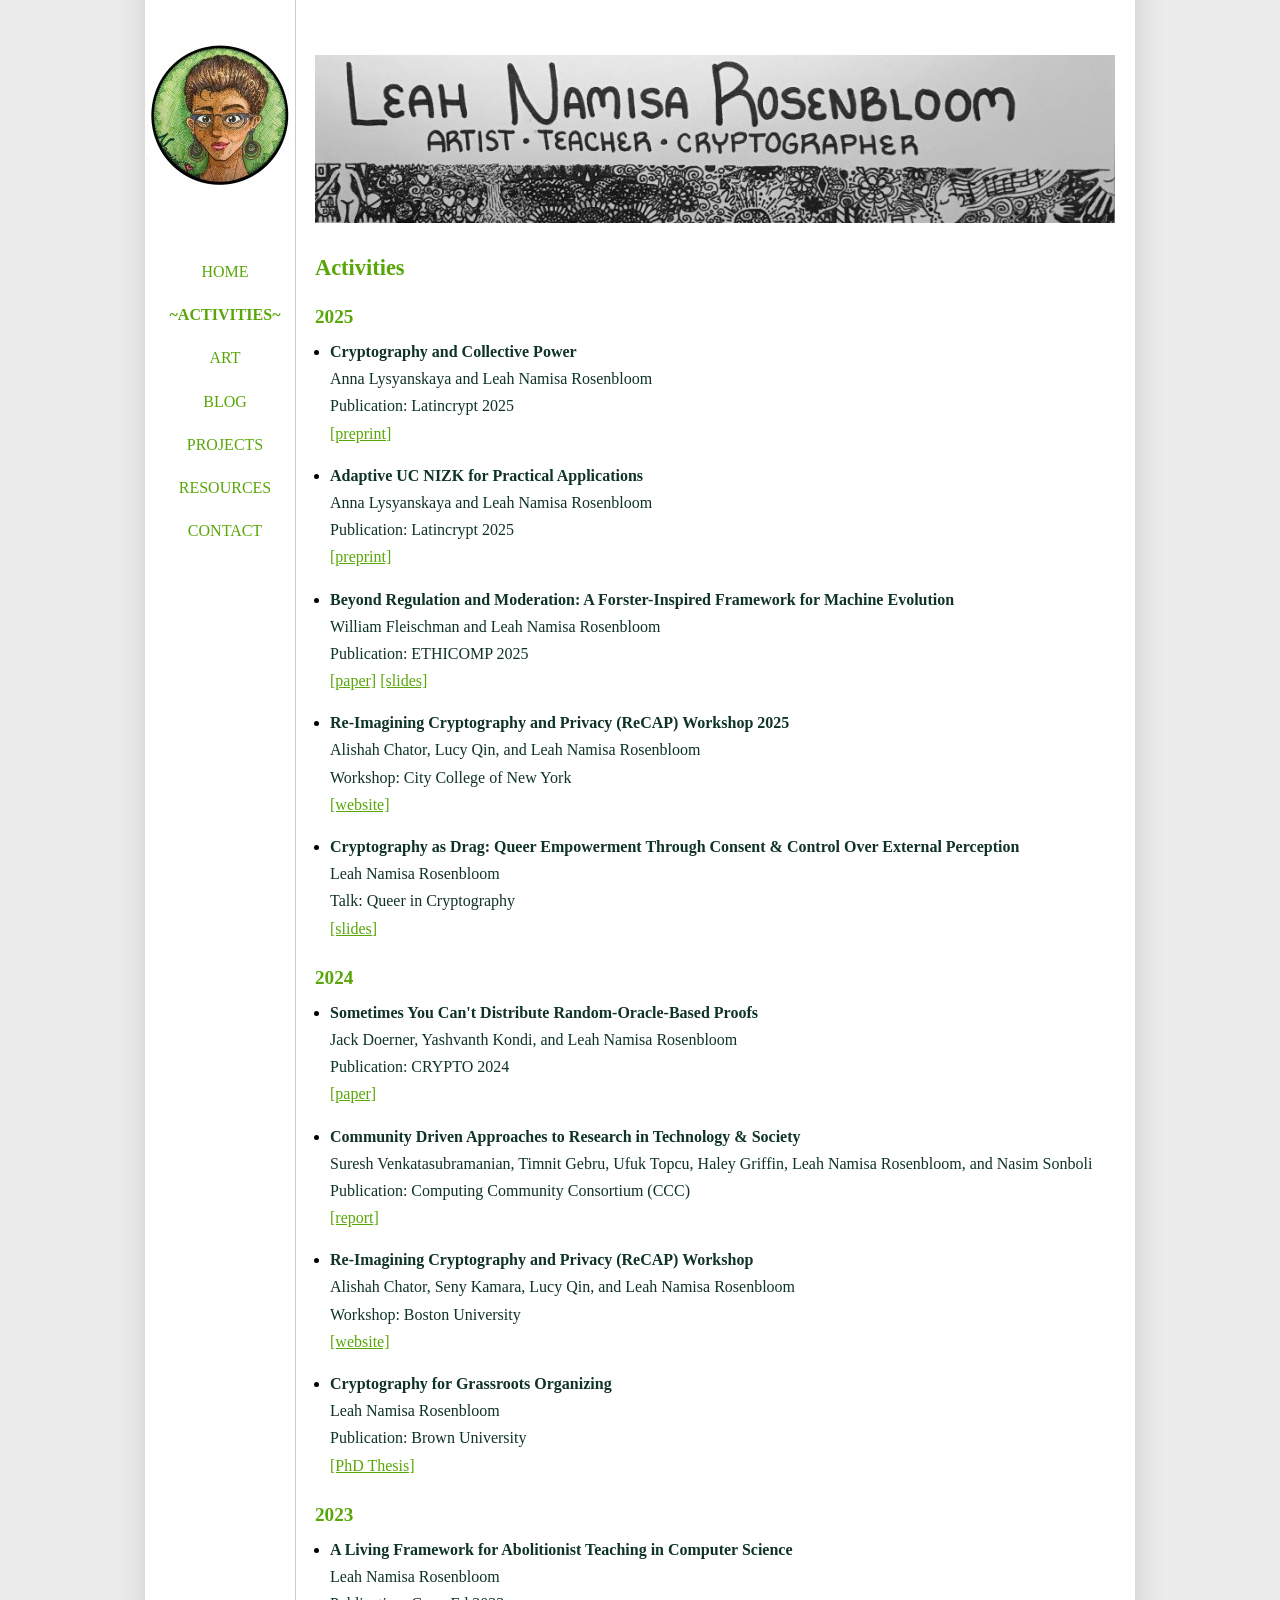
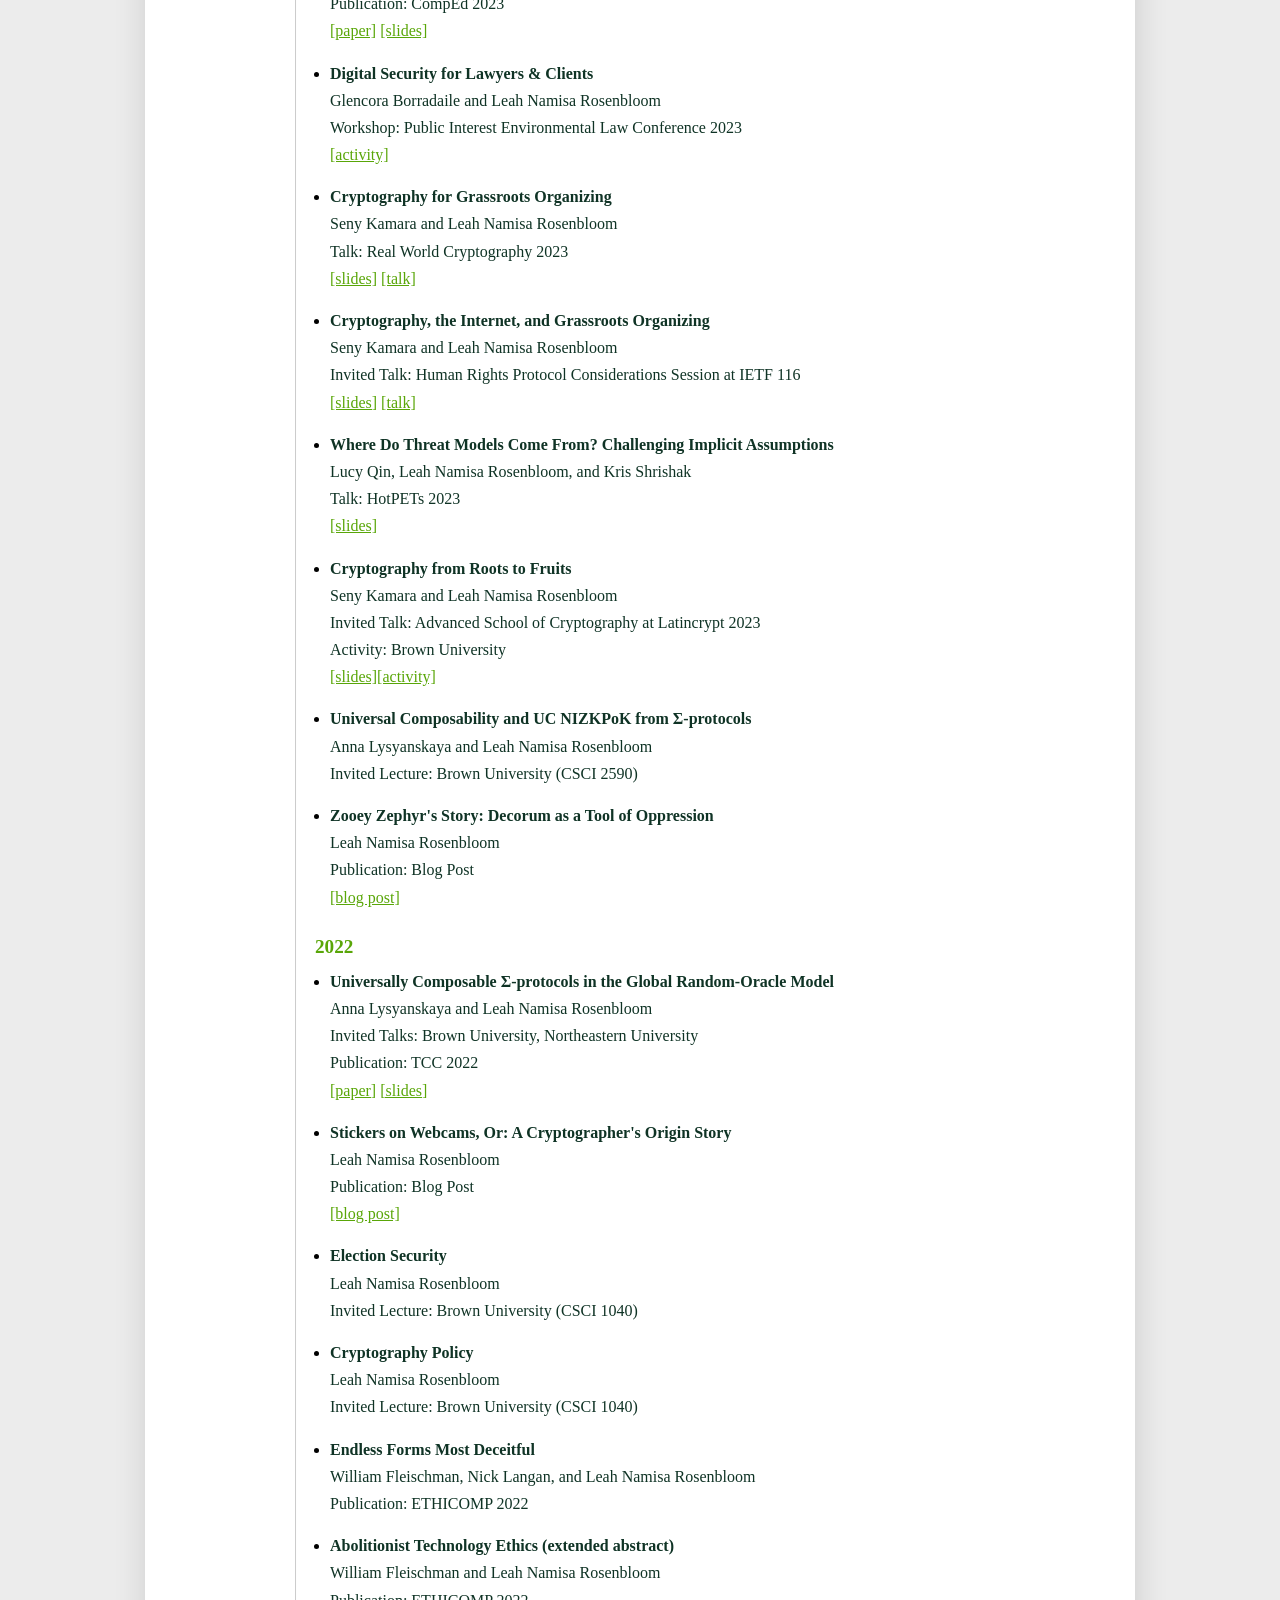
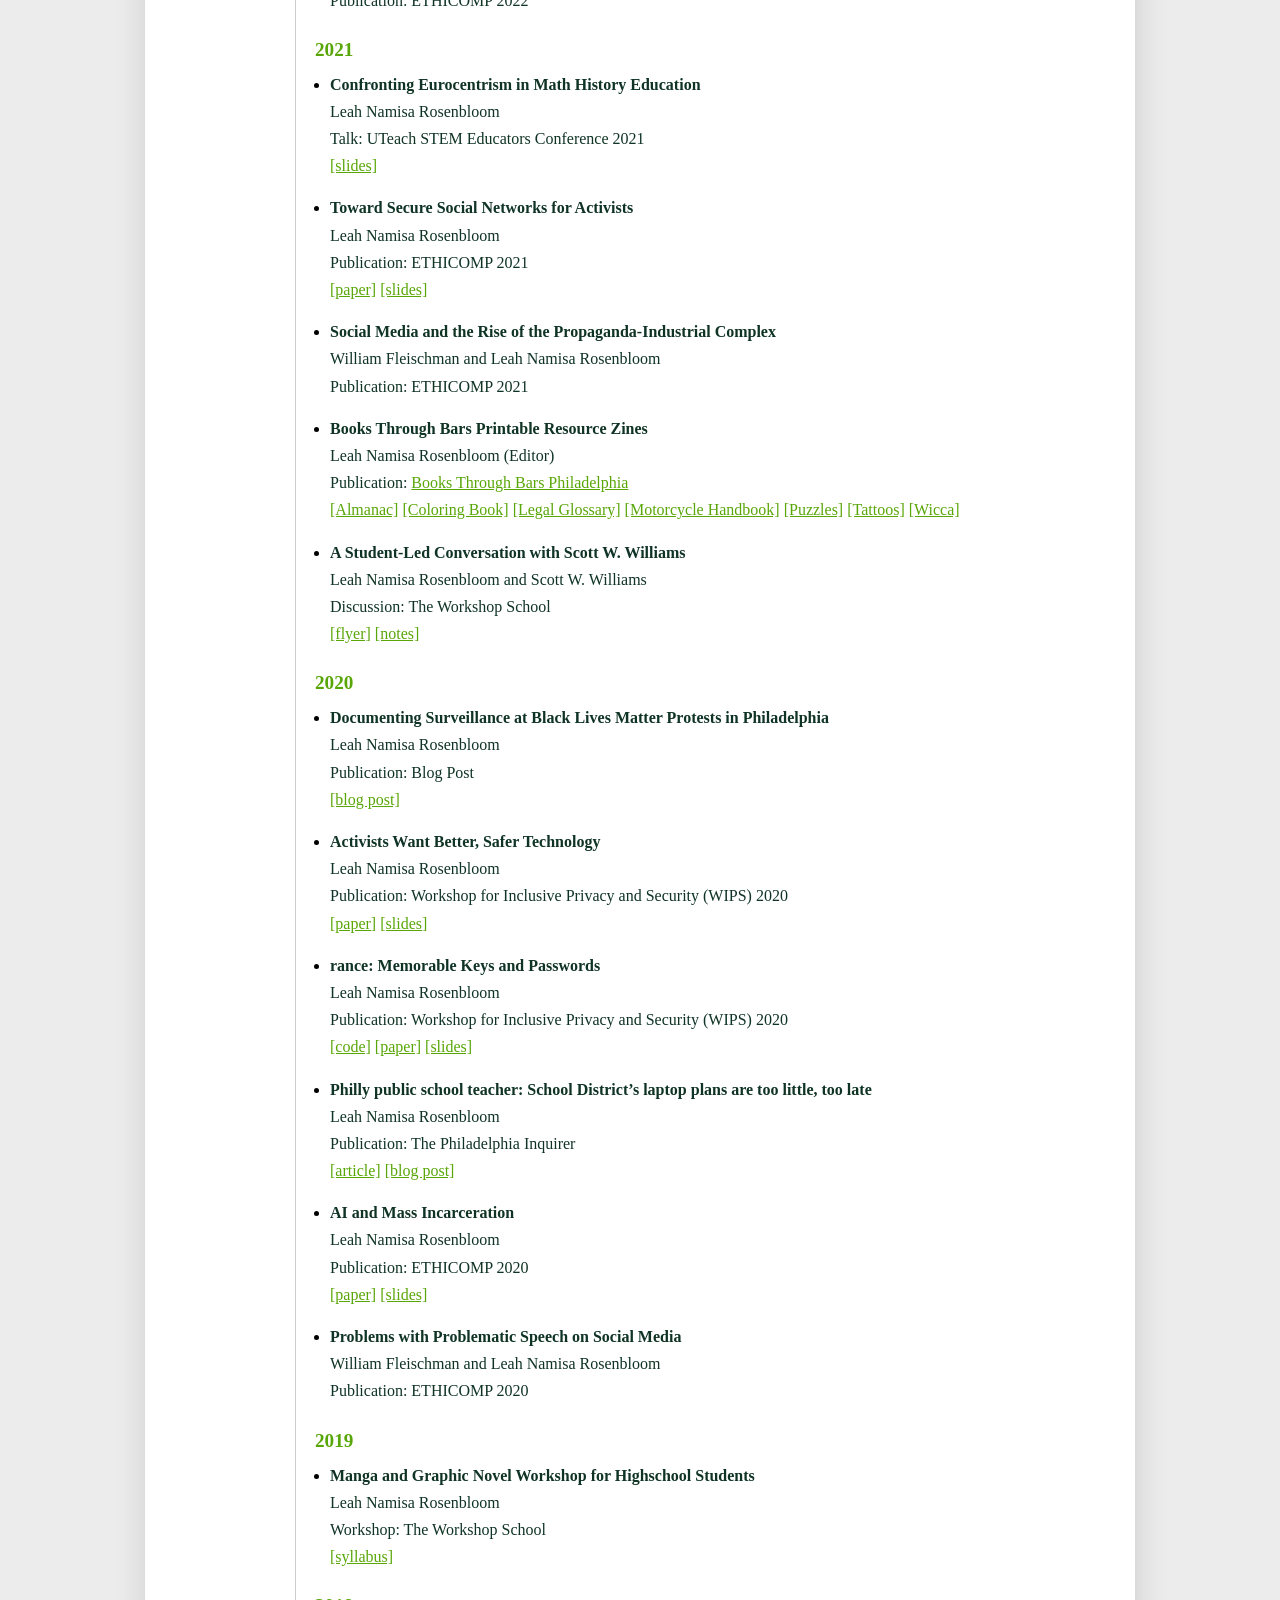
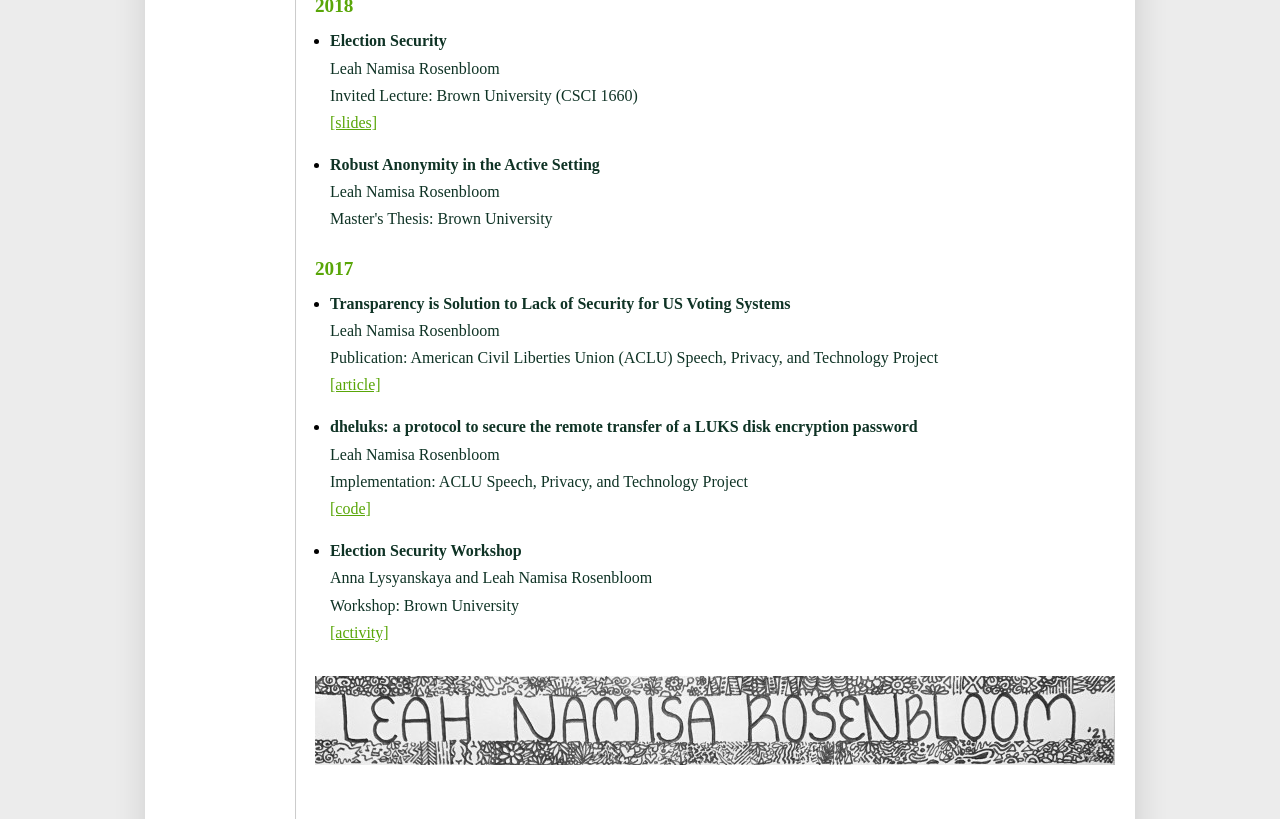
==== activities.html @ 96653c98 "first" ====
<!DOCTYPE html PUBLIC "-//W3C//DTD XHTML 1.0 Strict//EN" "http://www.w3.org/TR/xhtml1/DTD/xhtml1-strict.dtd">
<html xmlns="http://www.w3.org/1999/xhtml" xml:lang="en" lang="en">
<head>
<title>Activities</title>
<meta http-equiv="Content-Type" content="text/html; charset=utf-8" />
<link rel="stylesheet" type="text/css" href="styles/style.css" media="screen" title="style (screen)" />
</head>
<body>
<div id="wrap"> <img class="topleft" src="images/namisalogo.jpeg" alt=""/>
  <div class="head"><img class="center" src="images/headerpicresize.jpeg" alt=""/></div>
   <div id="nav">
    <div class="menu">
      <ul class="null">
        <li><a href="index.html">HOME</a></li>
        <li><a href="activities.html"><b>~ACTIVITIES~</b></a></li>
        <li><a href="art.html">ART</a></li>
        <li><a href="blog.html">BLOG</a></li>
        <li><a href="projects.html">PROJECTS</a></li>
        <li><a href="resources.html">RESOURCES</a></li>
        <li><a href="contact.html">CONTACT</a><li>
      </ul>
    </div>
  </div>
  <div id="main">
    <h1>Activities</h1>
      <div>
	<h2>2025</h2>
	<ul>
           <li> <p class="main"><b>Cryptography and Collective Power</b> 
		<br> Anna Lysyanskaya and Leah Namisa Rosenbloom 
		<br> Publication: Latincrypt 2025 
		<br> <a href="https://eprint.iacr.org/2024/1602.pdf">[preprint]</a></p>
           <li> <p class="main"><b>Adaptive UC NIZK for Practical Applications</b> 
		<br> Anna Lysyanskaya and Leah Namisa Rosenbloom 
		<br> Publication: Latincrypt 2025 
		<br> <a href="https://eprint.iacr.org/2022/1484.pdf">[preprint]</a></p>
           <li> <p class="main"><b>Beyond Regulation and Moderation: A Forster-Inspired Framework for Machine Evolution</b> 
		<br> William Fleischman and Leah Namisa Rosenbloom 
		<br> Publication: ETHICOMP 2025 
		<br> <a href="https://link.springer.com/chapter/10.1007/978-3-032-01429-0_42">[paper]</a> 
		<a href="files/Beyond_Regulation_Moderation_ETHICOMP25_condensed_slides">[slides]</a></p>
           <li> <p class="main"><b>Re-Imagining Cryptography and Privacy (ReCAP) Workshop 2025</b> 
		<br> Alishah Chator, Lucy Qin, and Leah Namisa Rosenbloom 
		<br> Workshop: City College of New York  
		<br> <a href="https://recapworkshop.online/">[website]</a>
		<!--<a href="">[opening remarks]</a>--></p>
           <li> <p class="main"><b>Cryptography as Drag: Queer Empowerment Through Consent & Control Over External Perception</b> 
		<br> Leah Namisa Rosenbloom 
		<br> Talk: Queer in Cryptography  
		<br> <a href="files/Crypto_as_Drag_consendsed_slides.pdf">[slides]</a></p>
	</ul>
	<h2>2024</h2>
	<ul>
           <li> <p class="main"><b>Sometimes You Can't Distribute Random-Oracle-Based Proofs</b> 
		<br> Jack Doerner, Yashvanth Kondi, and Leah Namisa Rosenbloom 
		<br> Publication: CRYPTO 2024 
		<br> <a href="https://eprint.iacr.org/2023/1381">[paper]</a></p>
           <li> <p class="main"><b>Community Driven Approaches to Research in Technology & Society</b> 
		<br> Suresh Venkatasubramanian, Timnit Gebru, Ufuk Topcu, Haley Griffin, Leah Namisa Rosenbloom, and Nasim Sonboli 
		<br> Publication: Computing Community Consortium (CCC) 
		<br> <a href="https://cra.org/ccc/wp-content/uploads/sites/2/2024/03/CDARTS-Workshop-Report_Final.pdf">[report]</a></p>
           <li> <p class="main"><b>Re-Imagining Cryptography and Privacy (ReCAP) Workshop</b> 
		<br> Alishah Chator, Seny Kamara, Lucy Qin, and Leah Namisa Rosenbloom 
		<br> Workshop: Boston University  
		<br> <a href="https://recapworkshop.online/2024.html">[website]</a></p>
           <li> <p class="main"><b>Cryptography for Grassroots Organizing</b> 
		<br> Leah Namisa Rosenbloom 
		<br> Publication: Brown University 
		<br> <a href="https://repository.library.brown.edu/studio/item/bdr:b5y72amx/PDF/">[PhD Thesis]</a></p>
	</ul>	
	<h2>2023</h2>
	<ul>
           <li> <p class="main"><b>A Living Framework for Abolitionist Teaching in Computer Science</b> 
		<br> Leah Namisa Rosenbloom
		<br> Publication: CompEd 2023
		<br> <a href="https://dl.acm.org/doi/pdf/10.1145/3576882.3617923">[paper]</a>
		<a href="files/Abolitionist_Teaching_in_CS_condensed_slides.pdf">[slides]</a></p>
           <li> <p class="main"><b>Digital Security for Lawyers & Clients</b> 
		<br> Glencora Borradaile and Leah Namisa Rosenbloom 
		<br> Workshop: Public Interest Environmental Law Conference 2023 
		<br><a href="files/Threat_Assessment_Action_Plan_PIELC_2023.pdf">[activity]</a></p>
           <li> <p class="main"><b>Cryptography for Grassroots Organizing</b> 
		<br> Seny Kamara and Leah Namisa Rosenbloom 
		<br> Talk: Real World Cryptography 2023 
		<br><a href="files/Cryptography_Grassroots_Organizing_RWC_2023_condensed_slides.pdf">[slides]</a>
		<a href="https://www.youtube.com/watch?v=c4kZdsoV8ns&t=1786s">[talk]</a></p>
           <li> <p class="main"><b>Cryptography, the Internet, and Grassroots Organizing</b> 
		<br> Seny Kamara and Leah Namisa Rosenbloom 
		<br> Invited Talk: Human Rights Protocol Considerations Session at IETF 116 
		<br><a href="files/Cryptography_Internet_Grassroots_Organizing_IETF_116_condensed_slides.pdf">[slides]</a>
		<a href="https://youtu.be/bCwjcTVkcu8?t=3024">[talk]</a></p>
           <li> <p class="main"><b>Where Do Threat Models Come From? Challenging Implicit Assumptions</b> 
		<br> Lucy Qin, Leah Namisa Rosenbloom, and Kris Shrishak 
		<br> Talk: HotPETs 2023 
		<br><a href="files/Threat_Modeling_Mismatches_condensed_slides.pdf">[slides]</a></p>
           <li> <p class="main"><b>Cryptography from Roots to Fruits</b> 
		<br> Seny Kamara and Leah Namisa Rosenbloom 
		<br> Invited Talk: Advanced School of Cryptography at Latincrypt 2023
		<br> Activity: Brown University 
		<br><a href="files/Cryptography_Roots_Fruits_ASCrypto_2023_condensed_slides.pdf">[slides]</a><a href="files/Cryptography_Roots_Fruits_Activity_condensed_slides.pdf">[activity]</a></p>
           <li> <p class="main"><b>Universal Composability and UC NIZKPoK from &#x03A3;-protocols</b> 
		<br> Anna Lysyanskaya and Leah Namisa Rosenbloom 
		<br> Invited Lecture: Brown University (CSCI 2590)
		</p> 
           <li> <p class="main"><b>Zooey Zephyr's Story: Decorum as a Tool of Oppression</b>
		<br> Leah Namisa Rosenbloom 
		<br> Publication: Blog Post 
		<br> <a href="zooey_zephyr_decorum.html">[blog post]</a></p>
	</ul>
      	<h2>2022</h2>
        <ul>	
           <li> <p class="main"><b>Universally Composable &#x03A3;-protocols in the Global Random-Oracle Model</b> 
		<br> Anna Lysyanskaya and Leah Namisa Rosenbloom 
		<br> Invited Talks: Brown University, Northeastern University
		<br> Publication: TCC 2022 
		<br> <a href="https://eprint.iacr.org/2022/290.pdf">[paper]</a> 
		<a href="files/UC_Sigma_Protocols_Global_ROM_TCC_2022_condensed_slides.pdf">[slides]</a></p>
           <li> <p class="main"><b>Stickers on Webcams, Or: A Cryptographer's Origin Story</b>
		<br> Leah Namisa Rosenbloom 
		<br> Publication: Blog Post 
		<br> <a href="stickers_on_webcams.html">[blog post]</a></p>
           <li> <p class="main"><b>Election Security</b> 
		<br> Leah Namisa Rosenbloom 
		<br> Invited Lecture: Brown University (CSCI 1040)</p>
           <li> <p class="main"><b>Cryptography Policy</b> 
		<br> Leah Namisa Rosenbloom 
		<br> Invited Lecture: Brown University (CSCI 1040)
		</p>
           <li> <p class="main"><b>Endless Forms Most Deceitful</b> 
		<br> William Fleischman, Nick Langan, and Leah Namisa Rosenbloom 
		<br> Publication: ETHICOMP 2022 </p>
           <li> <p class="main"><b>Abolitionist Technology Ethics (extended abstract)</b> 
		<br> William Fleischman and Leah Namisa Rosenbloom 
		<br> Publication: ETHICOMP 2022 </p>
	</ul>
      	<h2>2021</h2>
        <ul>
           <li> <p class="main"><b>Confronting Eurocentrism in Math History Education</b> 
		<br> Leah Namisa Rosenbloom 
		<br> Talk: UTeach STEM Educators Conference 2021 
		<br> <a href="files/Confronting_Eurocentrism_in_Math_History_Education_slides.pdf">[slides]</a></p>
           <li> <p class="main"><b>Toward Secure Social Networks for Activists</b> 
		<br> Leah Namisa Rosenbloom 
		<br> Publication: ETHICOMP 2021 
		<br> <a href="https://dialnet.unirioja.es/descarga/articulo/8036207.pdf">[paper]</a> 
		<a href="/home/lerose/dev/website/files/Toward_Secure_Social_Networks_for_Activists_2021_slides.pdf">[slides]</a></p>
           <li> <p class="main"><b>Social Media and the Rise of the Propaganda-Industrial Complex</b> 
		<br> William Fleischman and Leah Namisa Rosenbloom 
		<br> Publication: ETHICOMP 2021 </p>
	   <li> <p class="main"><b>Books Through Bars Printable Resource Zines</b> 
		<br> Leah Namisa Rosenbloom (Editor)
		<br> Publication: <a href="https://www.booksthroughbars.org/">Books Through Bars Philadelphia</a> 
		<br> <a href="files/BTB_Almanac.pdf">[Almanac]</a> 
		<a href="files/BTB_Coloring.pdf">[Coloring Book]</a> 
		<a href="files/BTB_Legal_Glossary.pdf">[Legal Glossary]</a> 
		<a href="files/BTB_Motorcycle_Handbook.pdf">[Motorcycle Handbook]</a> 
		<a href="files/BTB_Puzzles.pdf">[Puzzles]</a> 
		<a href="files/BTB_Tattoos.pdf">[Tattoos]</a> 
		<a href="files/BTB_Wicca.pdf">[Wicca]</a></p>
           <li> <p class="main"><b>A Student-Led Conversation with Scott W. Williams</b> 
		<br> Leah Namisa Rosenbloom and Scott W. Williams
		<br> Discussion: The Workshop School 
		<br> <a href="files/Student_Conversation_Scott_Williams_Flyer.pdf">[flyer]</a>
		<a href="files/Student_Conversation_Scott_Williams_Anonymized.pdf">[notes]</a></p>
	</ul>
     	<h2>2020</h2>
	<ul>
           <li> <p class="main"><b>Documenting Surveillance at Black Lives Matter Protests in Philadelphia</b> 
		<br> Leah Namisa Rosenbloom
		<br> Publication: Blog Post 
		<br> <a href="blm_surveillance_2020.html">[blog post]</a></p>
           <li> <p class="main"><b>Activists Want Better, Safer Technology</b> 
		<br> Leah Namisa Rosenbloom 
		<br> Publication: Workshop for Inclusive Privacy and Security (WIPS) 2020 
		<br> <a href="https://arxiv.org/pdf/2209.01273.pdf">[paper]</a> 
		<a href="files/Activists_Want_Better_Safer_Technology_2020_slides.pdf">[slides]</a></p>
           <li> <p class="main"><b>rance: Memorable Keys and Passwords</b> 
		<br> Leah Namisa Rosenbloom 
		<br> Publication: Workshop for Inclusive Privacy and Security (WIPS) 2020 
		<br> <a href="https://github.com/roguevillage/rance">[code]</a> 
		<a href="https://drive.google.com/file/d/1CPO3toqQAlt-kNDCINdAIBf_HC2gBbbw/view">[paper]</a> 
		<a href="files/rance_Memorable_Keys_and_Passwords_2020_slides.pdf">[slides]</a></p>
           <li> <p class="main"><b>Philly public school teacher: School District’s laptop plans are too little, too late</b> 
		<br> Leah Namisa Rosenbloom 
		<br> Publication: The Philadelphia Inquirer <br> 
		<a href="https://www.inquirer.com/health/coronavirus/philadelphia-school-closures-coronavirus-superintendent-hite-20200325.html">[article]</a>
		<a href="sdp_failing_students.html">[blog post]</a></p>
           <li> <p class="main"><b>AI and Mass Incarceration</b> 
		<br> Leah Namisa Rosenbloom 
		<br> Publication: ETHICOMP 2020 <br> 
		<a href="https://dialnet.unirioja.es/descarga/articulo/7867254.pdf">[paper]</a> 
		<a href="files/AI_and_Mass_Incarceration_2020_slides.pdf">[slides]</a></p>
           <li> <p class="main"><b>Problems with Problematic Speech on Social Media</b> 
		<br> William Fleischman and Leah Namisa Rosenbloom 
		<br> Publication: ETHICOMP 2020 </p>
	</ul>

	<h2>2019</h2>
	<ul>
           <li> <p class="main"><b>Manga and Graphic Novel Workshop for Highschool Students</b> 
		<br> Leah Namisa Rosenbloom 
		<br> Workshop: The Workshop School 
		<br> <a href="files/Manga_Graphic_Novel_Workshop_Schedule_2019.pdf">[syllabus]</a></p>
        </ul>

	<h2>2018</h2>
	<ul>
           <li> <p class="main"><b>Election Security</b> 
		<br> Leah Namisa Rosenbloom 
		<br> Invited Lecture: Brown University (CSCI 1660) 
		<br> <a href="files/Election_Security_CSCI_1660_Lecture_Spring_2018.pdf">[slides]</a></p>
           <li> <p class="main"><b>Robust Anonymity in the Active Setting</b> 
		<br> Leah Namisa Rosenbloom 
		<br> Master's Thesis: Brown University </p>
        </ul>

	<h2>2017</h2>
	<ul>
           <li> <p class="main"><b>Transparency is Solution to Lack of Security for US Voting Systems</b> 
		<br> Leah Namisa Rosenbloom 
		<br> Publication: American Civil Liberties Union (ACLU) Speech, Privacy, and Technology Project 
		<br> <a href="https://www.aclu.org/blog/privacy-technology/transparency-solution-shameful-lack-security-us-voting-systems-revealed-nsa">[article]</a></p>
           <li> <p class="main"><b>dheluks: a protocol to secure the remote transfer of a LUKS disk encryption password</b> 
		<br> Leah Namisa Rosenbloom 
		<br> Implementation: ACLU Speech, Privacy, and Technology Project 
		<br> <a href="https://github.com/roguevillage/dheluks">[code]</a></p>
           <li> <p class="main" style="margin-bottom:30px;"><b>Election Security Workshop</b> 
		<br> Anna Lysyanskaya and Leah Namisa Rosenbloom 
		<br> Workshop: Brown University 
		<br> <a href="files/Election_Security_Workshop_Playbook_Comparison_Activity.pdf">[activity]</a></p>
	</ul>
      </div>
  <img class="center" src="images/footerpic800w.jpeg" alt=""/>
</body>
</html>
---- styles/style.css ----
@font-face {
    font-family: 'namisa';
    src: url('https://namisa.art/styles/namisa-webfont.woff2') format('woff2'),
         url('https://namisa.art/styles/namisa-webfont.woff') format('woff');
    font-weight: normal;
    font-style: normal;
}

* {
	margin: 0;
	padding: 0;
	}

html, body {
	height: 100%;
	}
	
body {
	background: #ECECEC url("../images/bigbg.jpg") repeat-y center top;
	font: 400 1.0em 'namisa';
	color: #000;
	}
	
#wrap {
	width: 990px;
	margin: 0 auto;
	padding-top: 40px;
	background: #FFF url("../images/1024bg.jpg") repeat-y left top;
	}
	
a {
	text-decoration: underline;
	color: #59A608;
	}

a:hover {
	text-decoration: none;
	color: #E63794;
	}
	
img.topleft {
	float: left;
	}

ul {
	color: #000;
        font-size: 1.0em;
        font-family: 'namisa';
        line-height: 1.7em;
	padding-left: 15px;
        margin: 0;
	}

.head { 
	font: 400 1.7em 'namisa';
	color: #666;
	margin-left: 170px;
	padding-top: 15px;
	}

	
.head span {
	margin-left: 10px;
	color: #AAA;
	}

#nav {
	width: 170px; 
	clear: both; 
	}

.menu {
	width: 160px;
	background: transparent url("../images/splash2.jpg") no-repeat center right;
	margin: 10px 0px 0px 0;
	float: left;
	clear: both; 
	}
	
.menu ul {
	list-style: none;
	margin: 10px 0 10px 0;
	padding: 0;
	}
	
.menu  li {
	padding: 8px 0 8px 0px;
	text-align: center;
	}

.menu  li a {
	padding: 0 0 0 0px;
	color: #59A608;
	text-decoration: none;
	font: 400 1em 'namisa';
	}

.menu  li a:hover {
	color: #E63794;
	}
	
#main {
	width: 800px;
	margin: 12px 20px 0 170px;
	padding-bottom: 50px;
	}
	
.sidebar {
		width: 150px;
		float: right;
		clear: none;
		margin-left: 10px;
		font-size: 0.7em;
		}

.sidebar ul {
	list-style-type: none;
	}
	
.sidebar li {
	margin-bottom: 5px;
	background: #E5E5E5 url("../images/sidebar_corner.gif") no-repeat top right;
	border-bottom: 1px solid #DDD; border-left: 1px solid #DDD;
	padding: 8px;
	}

.sidebar li a {
	text-decoration: none;
	display: block;
	}

.sidebar li:hover {
	background-image: none;
	background-color: #DDD;
	border-bottom: 1px solid #aaa; border-left: 1px solid #aaa;
	color: #333;
	}

.subnav {
	width: 100%;
	background: #FFF url("../images/underline.gif") repeat-x bottom left;
	text-align: left;
	margin-bottom: 18px;
	}
	
.subnav span.title {
	display: block;
	clear: none;
	text-decoration: none;
	color: #666;
	padding-bottom: 12px;
	}

.subnav ul {
	list-style: none;
	float: right;
	}

.subnav ul li {
	float: left;
	}

.subnav ul li a {
	margin: 0 0 0 20px;
	font-size: 0.8em;
	padding: 0px 0 12px 0;
	line-height: 1.5em;
	color: #AAA;
	text-decoration: none;
	display: block;
	}
	
.subnav ul li a:hover {
	color: #000;
	background:  url("../images/underline_arrow.gif") no-repeat bottom center;
	}

.clear50 {
	clear: left;
	padding: 25px 0;
	font-size: 0;
	}

.clearer {
	clear: left; 
	line-height: 0; 
	height: 0;
	font-size: 0;
	}

h1 {
	font-family: 'namisa';
	font-size: 1.4em;
	color: #59A608;
	font-weight: 600;
	margin: 25px 0 15px 0;
	}

h15 {
	font-size: 1.2em;
	color: #59A608;
	font-weight: 500;
	margin: 15px 0 15px 0;
	}

h2 {
	font-size: 1.2em;
	color: #59A608;
	font-weight: 600;
	margin: 25px 0 10px 0;
	}

h2 span {
	margin-left: 10px;
	color: #AAA;
	}

h3 {
	color: #0F3325;
	font-size: 1.0em;
	margin: 15px 5px 20px 0;
	}
	
	
h4 {
	color: #000;
	margin-bottom: 5px;
	font-size: 1.0em;
	}

p.main {
	color: #0F3325;
	font-size: 1.0em;
	font-family: 'namisa';
	line-height: 1.7em;
	margin: 10px 5px 15px 0;
	}

p.caption {
	color: #0F3325;
	font-size: 1.0em;
	font-family: 'namisa';
	line-height: 1.7em;
	margin: 0px 5px 20px 0;
	}

span.bold {
	color: #000;
	font-weight: 600;
	}

.entry {
	padding: 10px 0 2px 0px;
	border-top: 1px solid #CCC;
	line-height: 1.4em;
	margin: 0 170px 25px 0;
	}

.entry .title {
	font-size: 1.0em;
	color: #666;
	font-weight: 400;
	margin-bottom: 10px;
	}
	
.entry h2 span {
	float: right;
	font-size: 0.7em;
	color: #AAA;
	}

.entry p {
	font-size: 0.8em;
	}

.comment, comment a {
	margin-top: 5px;
	font-size: 0.7em;
	padding: 5px 0;
	}
	
ol {
	color: #444;
	font: 600 0.8em 'namisa';
	margin: 5px 0;
	}
 
ol span {
	font: 400 1.0em 'namisa';
	color: #666;
	font-style: normal;
	}

ol li {
	margin-left: 30px;
	padding: 4px 0
	}

ul.content {
	font-size: 0.8em;
	list-style-type: none;
	margin-left: 10px;
	}
	
.content li {
	padding: 4px 0 4px 20px;
	background:  url("../images/bullet.gif") no-repeat left center;
	}

table {
  width: 100%;
  margin-bottom: 20px;  
  
  font-size: 1em;
  border-collapse: collapse;
}

table caption {
  margin-top: 15px;
  margin-bottom: 5px;
  padding: 0 0 0 3px;
  font: 400 1.2em 'namisa';
  text-align: left;  
}

table th,
table td {
  text-align: left;
  vertical-align: top;
  padding: 4px 7px !important;
  padding: 6px 10px;
}

thead {
  border: 1px solid #CCC;
  }

thead th {
	font-size: 1.0em;
  color: #555;
  background: #EEE;
}


tbody tr {
	font-size: 0.8em;
  border-bottom: 1px solid #EEE; border-right: 1px solid #EEE; border-left: 1px solid #EEE;
}


form label{
	display:block;
	}

form p {
	font-size: 0.8em;
	margin-bottom: 10px;
	}

form input.text, form textarea{
	width:95%;
	border:1px #CCC solid;
	color:#666;
	padding: 4px 5px;
	font:12px 'garamond','palatino linotype','book antiqua','georgia',serif;
	background-color: #F3F3F3;
	}

form input.text:hover, form textarea:hover{
	border:1px #999 solid;
	}

form input.text:focus, form textarea:focus{
	border:1px #999 solid;
	color:#666;
	}

form input.button{
	margin-right:8px;
	padding:3px 5px;
	font:12px garamond,serif;
	}

* html form input.text,

* html form textarea{
	border-color:#533a18;
	color:#333;
	}

.footer {
	width: 800px;
	border: 1px solid #CCC;
	font-size: 0.7em;
	clear: both;
	}

	
.footer p {
	padding: 10px;
	}

.footer .footnav {
	border-bottom: 1px solid #CCC;
	padding: 10px;
	}

.footnav a {
	text-decoration: none;
	padding-right: 15px;
	}

.footnav a.first {
	font-size: 1.5em;
	font-weight: 800;
	}

.linksleft {
	float: left;
	margin-right: 10px;
	width: 170px;
	padding: 0 10px 0px 0px;
	list-style-type: none;
	}

.linksleft ul {
	list-style-type: none;
	}

.linksleft li {
	display: inline;
	margin: 0px;
	padding: 0px;
	list-style-type: none;
	}

.linksleft li a {
	padding: 4px;
	display: block;
	margin:  0;
	text-decoration:none;
	}
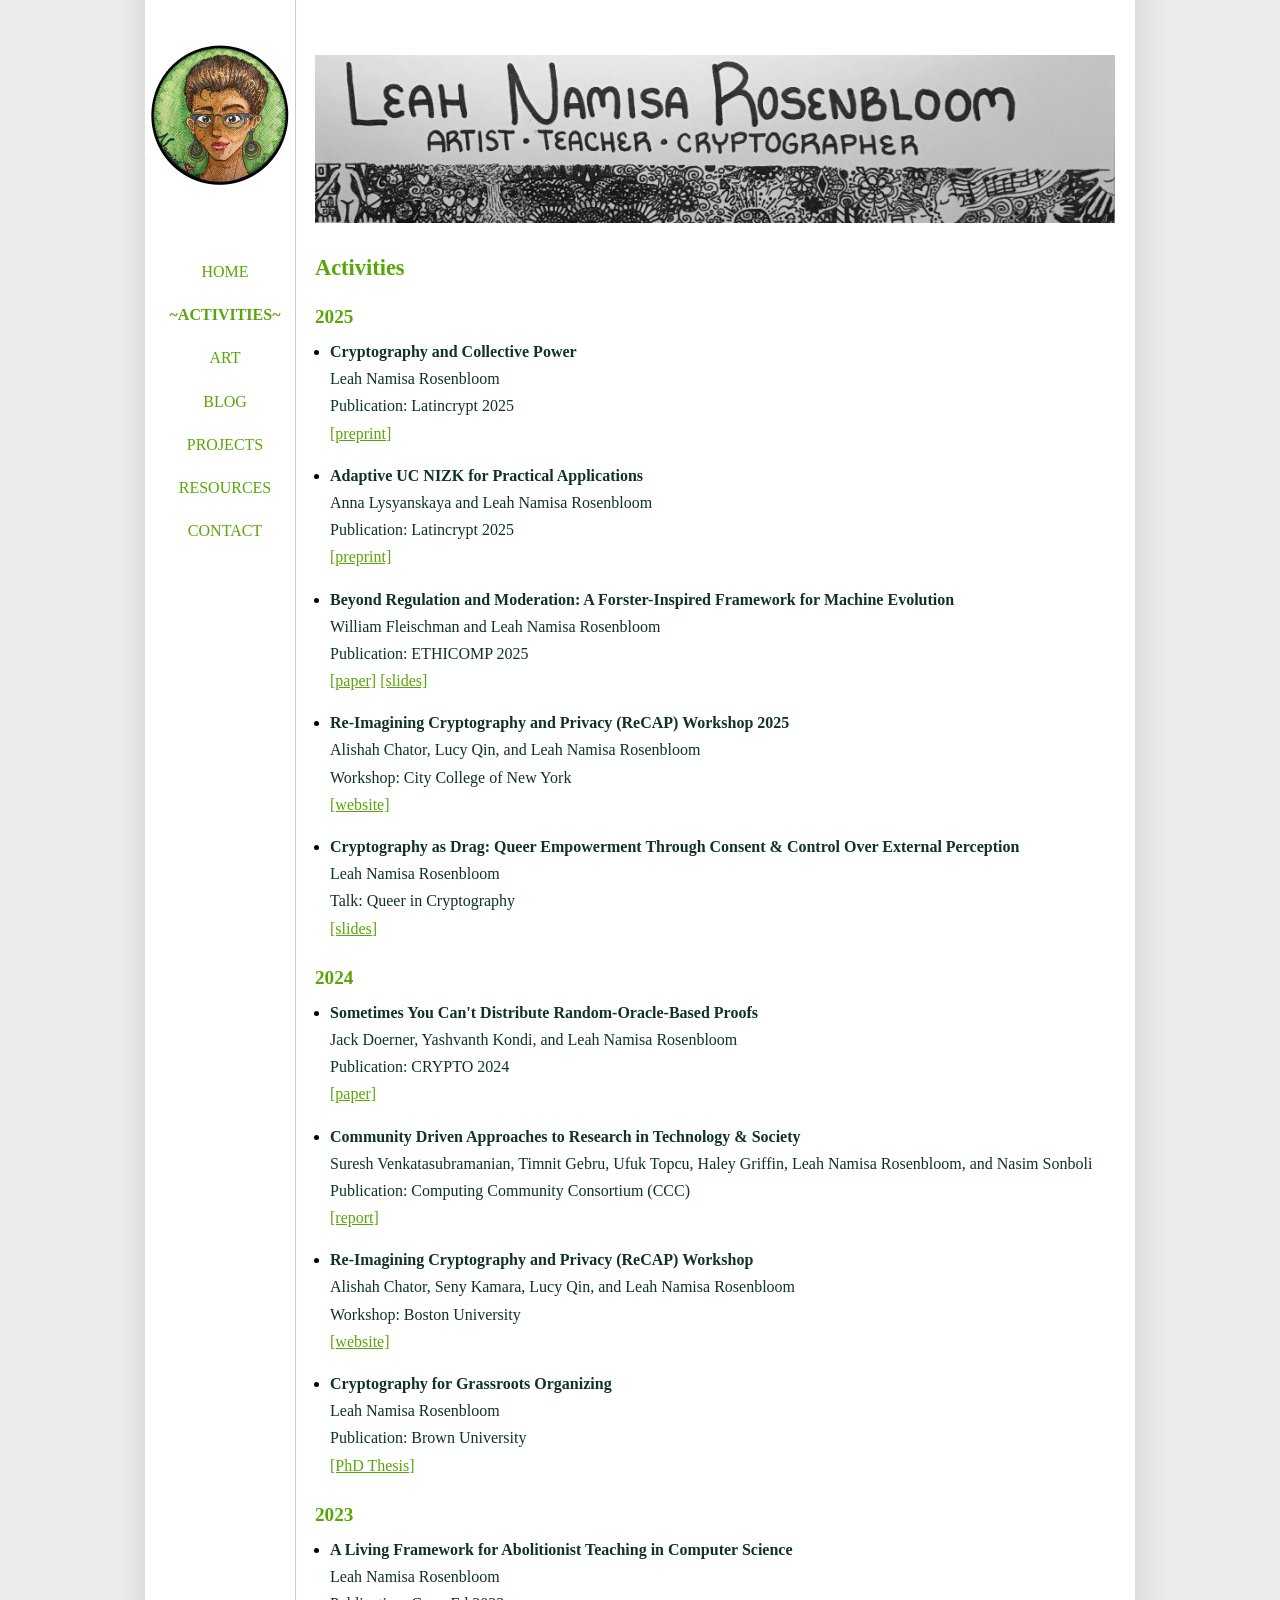
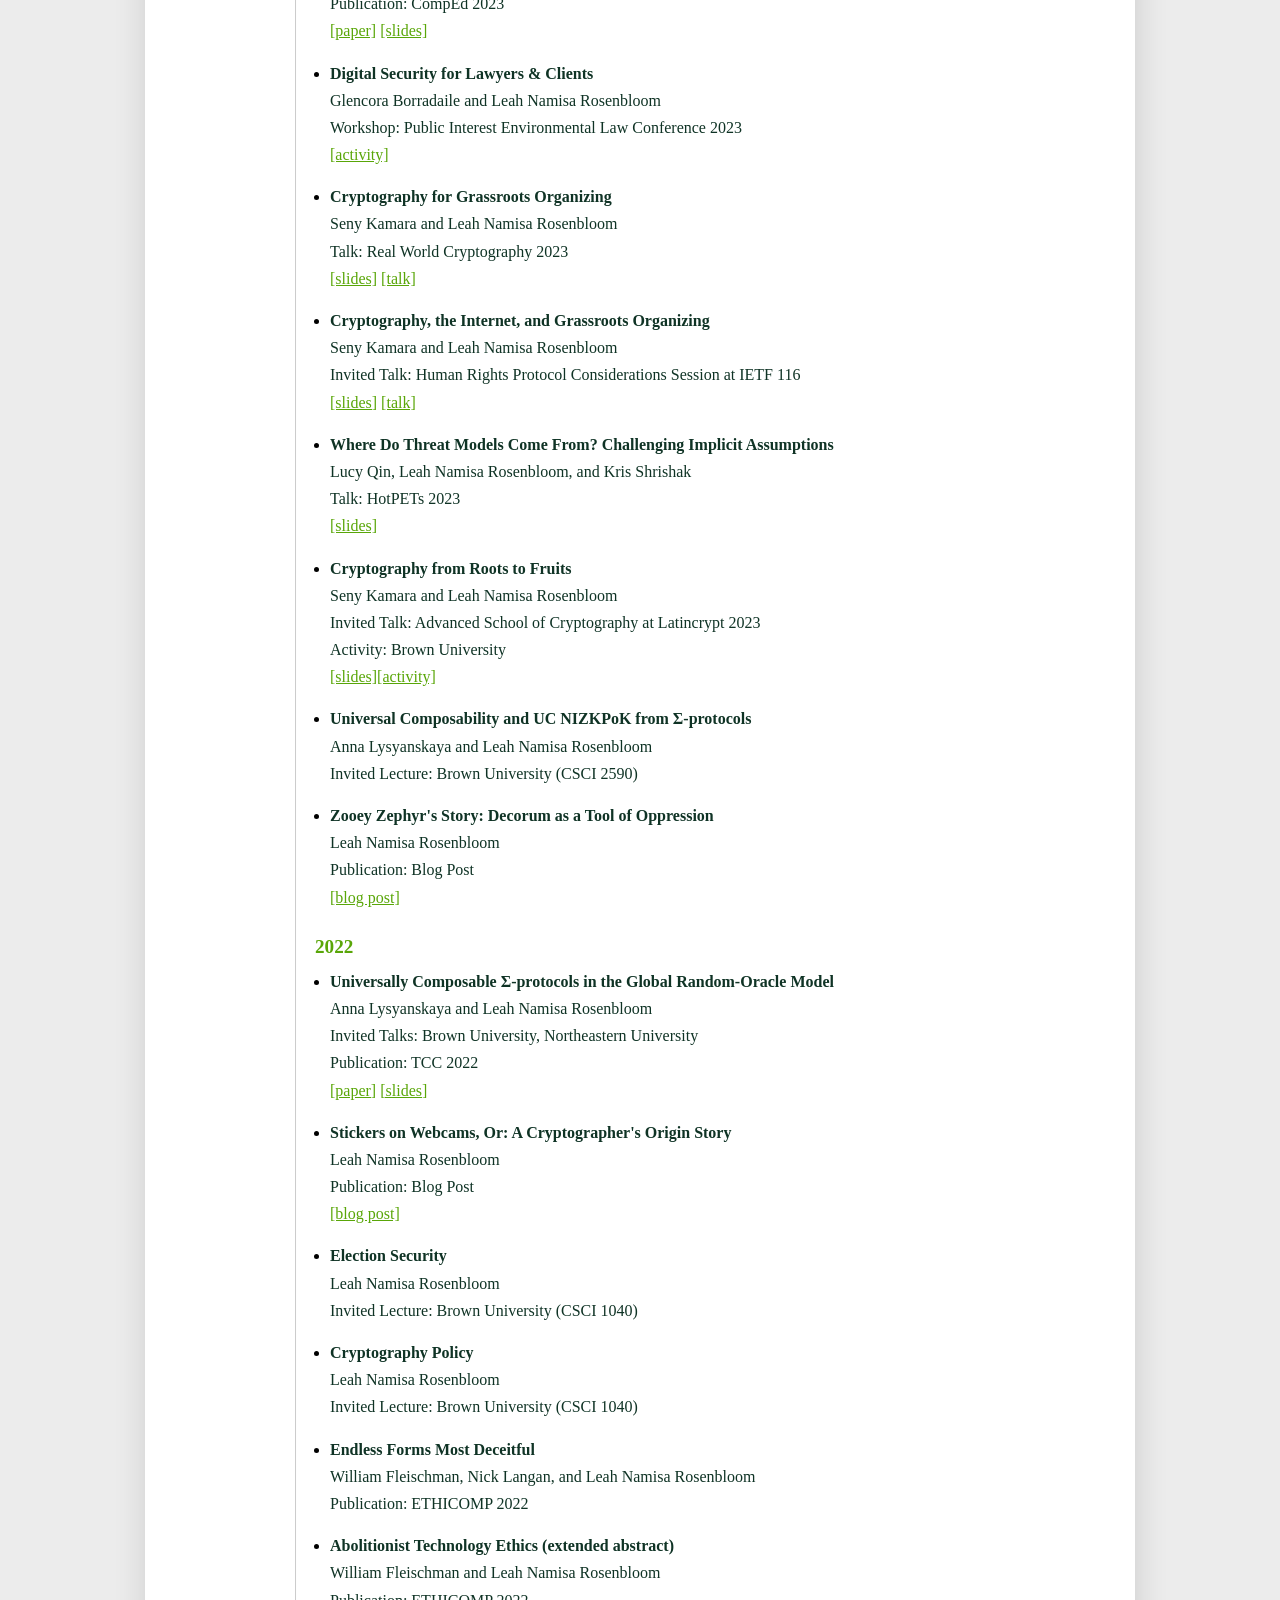
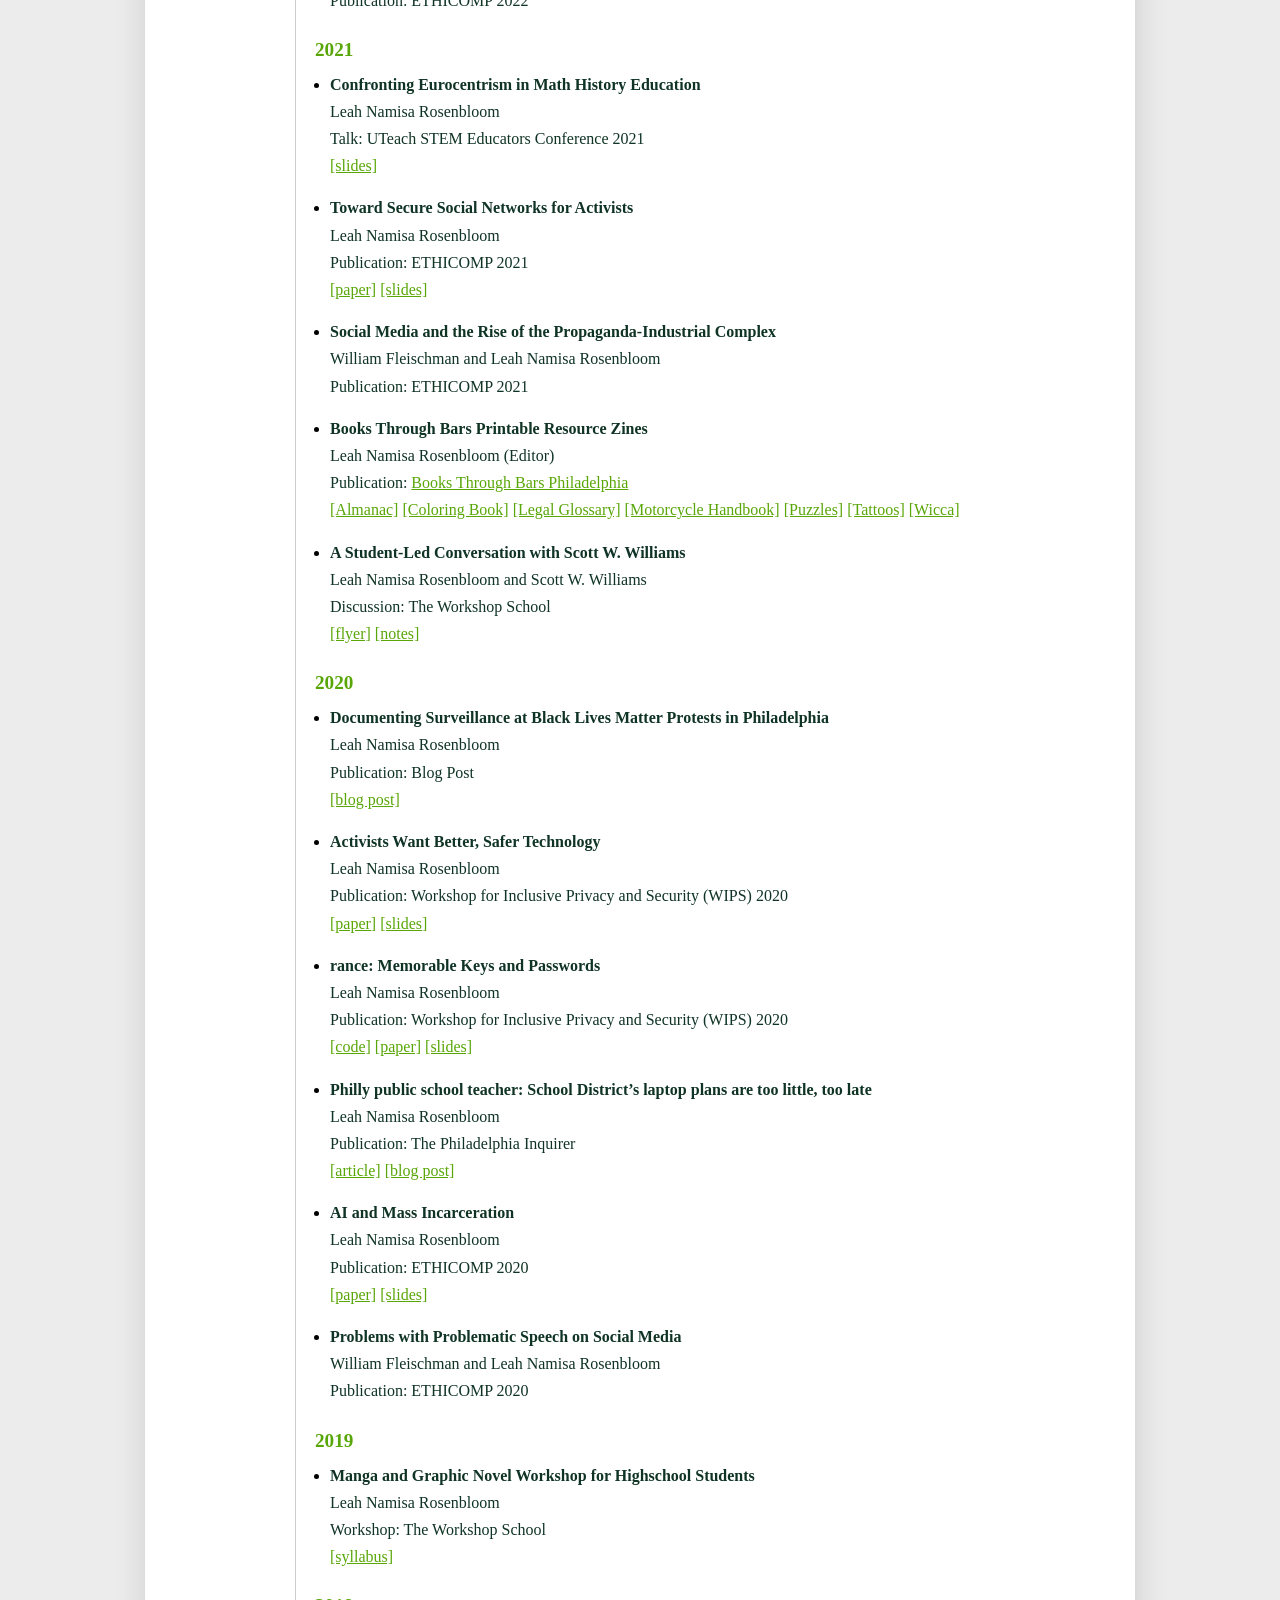
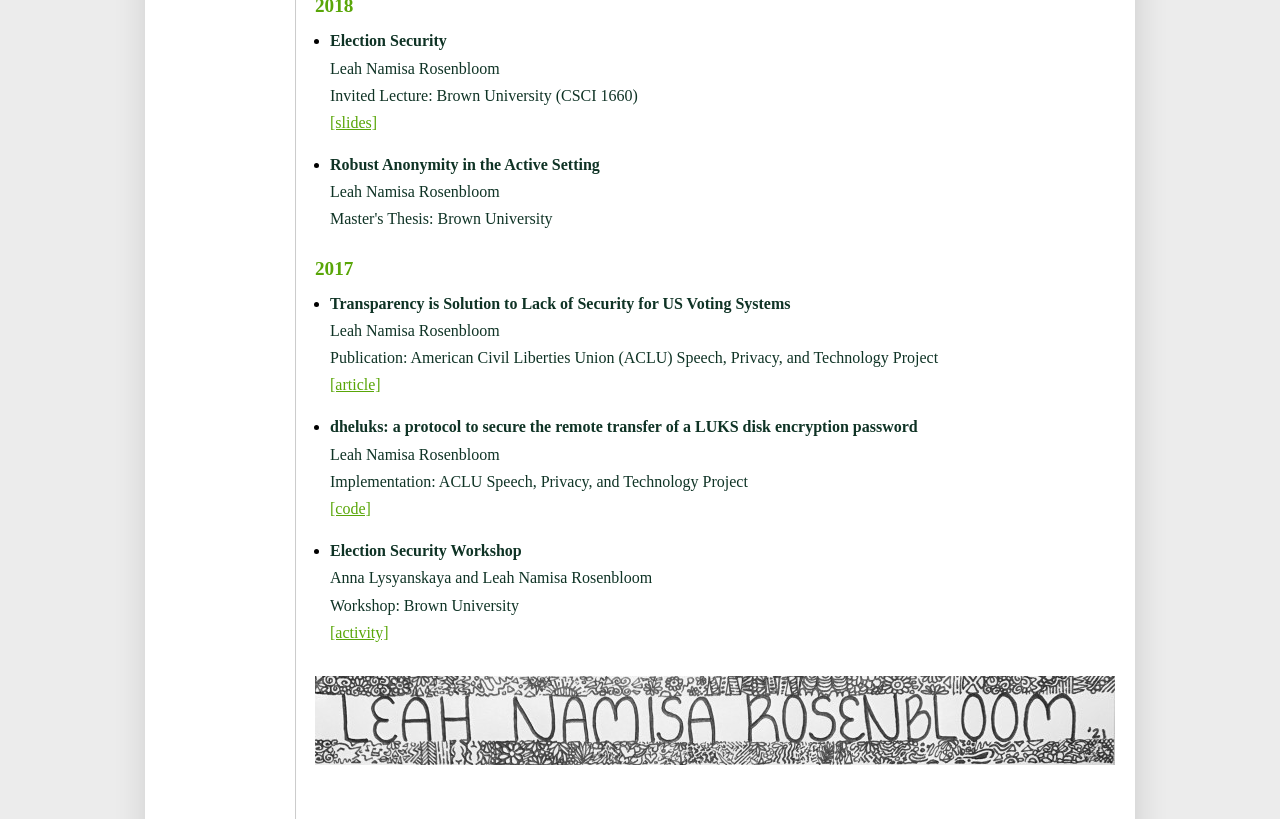
==== commit 34899787: "Update activities.html" ====
--- a/activities.html
+++ b/activities.html
@@ -27,7 +27,7 @@
 	<h2>2025</h2>
 	<ul>
            <li> <p class="main"><b>Cryptography and Collective Power</b> 
-		<br> Anna Lysyanskaya and Leah Namisa Rosenbloom 
+		<br> Leah Namisa Rosenbloom 
 		<br> Publication: Latincrypt 2025 
 		<br> <a href="https://eprint.iacr.org/2024/1602.pdf">[preprint]</a></p>
            <li> <p class="main"><b>Adaptive UC NIZK for Practical Applications</b> 
